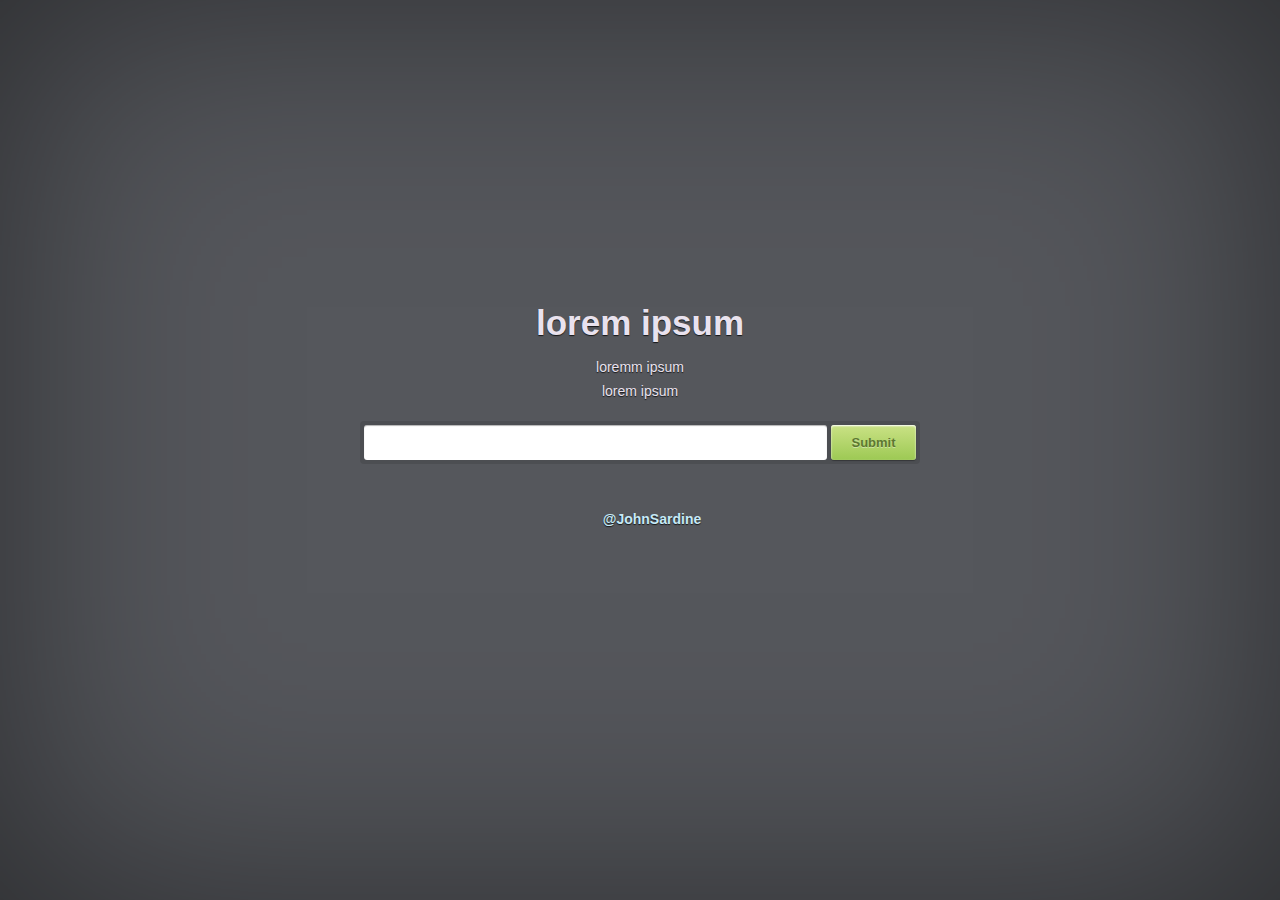
==== thankyou.html @ 3a544a1b "Create thankyou.html" ====
<!DOCTYPE HTML>
<html xmlns="http://www.w3.org/1999/xhtml">
<head>
<meta http-equiv="Content-Type" content="text/html; charset=utf-8" />

<meta name="description" content="An awesome coming soon page designed by Orman Clark and coded by João Sardinha" />
<meta name="keywords" content="coming, soon, page, orman, clark, john, sardine, johnsardine, download" />

<title>Coming Soon Splash Page CSS3</title>

<link rel="stylesheet" href="style.css">

<style type="text/css">
/*
This was coded by João Sardinha
Visit me at http://johnsardine.com/

It has been tested in all modern browsers.

This coming soon page design has been created by the awesome Orman Clark,
you can download a PSD version of this at his website, PremiumPixels.
http://www.premiumpixels.com/freebies/coming-soon-splash-page-psd/
*/
</style>

</head>

<body>

<div id="coming-soon">

<h1>lorem ipsum</h1>

<p>loremm ipsum </p>
<p>lorem ipsum </p>
<form name="signup" method="post" onSubmit="return submitIt(this);" action="https://go.reachmail.net/libraries/form_wizard/process_subscribe.asp" >
<div id="subscribe">
<input type="text" id="rm_email" name="rm_email" />
<input type="hidden" name="my_type" value="3" />
<input type="hidden" name="form_id" value="12351">
<input type="hidden" name="list_name" value="XLIST_B5D781D738E34956AA2AFA58983A0FC6">
<input type="hidden" name="list_id" value="741504">
<input type="hidden" name="el_list" value="email">
<input type="hidden" name="page_confirm" value="http://www.freshdesignweb.com/free-coming-soon-templates.html">
<input type="hidden" name="list_fromname" value="">
<input type="hidden" name="list_fromemail" value="">
<input type="hidden" name="list_subject" value="">
<input type="submit" name="Submit" value="Submit" >
<div class="clear"></div>
	</div>
</form>


<!--START OF REACHMAIL FORM, CUT FROM HERE DOWN-->
<script type="text/javascript">
function submitIt(form) {
var checkEmail = "@.";
var checkStr = form.rm_email.value;
var EmailValid = false;
var EmailAt = false;
var EmailPeriod = false;
var bad = "";
for (i = 0;  i < checkStr.length;  i++)
{
     ch = checkStr.charAt(i);
     for (j = 0;  j < checkEmail.length;  j++)
     {
        if (ch == checkEmail.charAt(j) && ch == "@")
        EmailAt = true;
        if (ch == checkEmail.charAt(j) && ch == ".")
           EmailPeriod = true;
	      if (EmailAt && EmailPeriod)
		          break;
	      if (j == checkEmail.length)
		          break;
	    }
      if (EmailAt && EmailPeriod)
      {
		    EmailValid = true;
		    break;
	    }
}
if (!EmailValid)
{
bad = bad + "\n    Please enter a valid Email Address.";
}
if (bad != "") {alert("Please fill in the following fields:"+bad +"\n"); return (false);}
return (true);
}
</script>
<!--END OF JAVASCRIPT-->

<!--REACHMAIL FORM ENDS HERE-->

<a href="http://twitter.com/#!/JohnSardine" title="Visit JohnSardine on Twitter" class="twitter center">JohnSardine</a>

</div>

</body>
</html>
---- style.css ----
/*
This was coded by João Sardinha
Visit me at http://johnsardine.com/

It has been tested in all modern browsers.

This coming soon page design has been created by the awesome Orman Clark,
you can download a PSD version of this at his website, PremiumPixels.
http://www.premiumpixels.com/freebies/coming-soon-splash-page-psd/
*/

/*
Im reseting this style for optimal view using Eric Meyer's CSS Reset - http://meyerweb.com/eric/tools/css/reset/
------------------------------------------------------------------ */
body, html  { height: 100%; }html, body, div, span, applet, object, iframe,/*h1,2, h3, h4, h5, h6,*/ p, blockquote, pre,a, abbr, acronym, address,del, dfn, em, font, img, ins, kbd, q, s, samp,small, strike, strong, sub, sup, tt, var,b, u, i, center,dl, dt, dd, ol, ul, li,fieldset, form, label, legend,table, caption, tbody, tfoot, thead, tr, th, td {margin: 0;padding: 0;border: 0;outline: 0;font-size: 100%;vertical-align: baseline;background: transparent;}body { line-height: 1; }ol, ul { list-style: none; }blockquote, q { quotes: none; }blockquote:before, blockquote:after, q:before, q:after { content: ''; content: none; }:focus { outline: 0; }del { text-decoration: line-through; }table {border-spacing: 0; }

/* Clear Floated Elements http://sonspring.com/journal/clearing-floats */
.clear {clear: both;display: block;overflow: hidden;visibility: hidden;width: 0;height: 0;}

/*------------------------------------------------------------------ */

/* Page Style */
body{
	color: #e9e2ee;
	font-size: 14px;
	font-family: sans-serif;
	line-height: 20px;
	text-shadow: 0 1px 1px rgba(0,0,0,0.75);
	background: #55575c url(bg.jpg);
	-webkit-box-shadow: inset 0 0 300px rgba(0,0,0,0.5);
	   -moz-box-shadow: inset 0 0 300px rgba(0,0,0,0.5);
			box-shadow: inset 0 0 300px rgba(0,0,0,0.5);
}
a,
a:link,
a:visited {
	color: #c6eaf7;
	font-weight: bold;
	text-decoration:none;
}
a:active,
a:hover {
	color: #d8f3fd;
	text-shadow: 0 1px 1px rgba(0,0,0,0.75), 0 0 5px rgba(198,234,247,0.4);
}
p{
	margin-bottom: 0.3em;
}
.center,
img.center {
	text-align: center;
	clear: both;
	display: block;
	margin-left: auto;
	margin-right: auto;
}
#coming-soon{
	background: rgba(0,0,0,0.0);
	display: block;
	position: absolute;
	width: 800px;
	height: 280px;
	top: 50%;
	left: 50%;
	margin: -160px 0 0 -400px;
}
#coming-soon h1{
	text-align: center;
	font-size: 35px;
}
#coming-soon img{
    clear: both;
    display: block;
    margin-left: auto;
    margin-right: auto;
    margin-bottom: 20px;
}
#coming-soon p{
	text-align: center;
}

/*Submit Form*/
#subscribe{
	width: 552px;
	display: block;
	margin: 20px auto 40px auto;
	padding: 4px;
	background: rgba(0,0,0,0.1);
	-webkit-border-radius: 4px;
	   -moz-border-radius: 4px;
			border-radius: 4px;
}
#subscribe input{
	display: block;
	font-size: 13px;
	font-weight: bold;
	float: left;
	border: 0;
	-webkit-border-radius: 3px;
	   -moz-border-radius: 3px;
			border-radius: 3px;
	padding: 0 10px;
	height: 35px;
}
#subscribe input[type="text"],
#subscribe input[type="email"]{
	color: #c4c4c4;
	margin: 0 4px 0 0;
	width: 443px;
	-webkit-box-shadow: inset 0 1px 1px rgba(0,0,0,0.3);
	   -moz-box-shadow: inset 0 1px 1px rgba(0,0,0,0.3);
			box-shadow: inset 0 1px 1px rgba(0,0,0,0.3);
}
#subscribe input[type="submit"]{
	margin:0;
	width: 85px;
	color: #5d7731;
	text-shadow: 0 1px 0 rgba(255,255,255,0.4);
	background: #b6d76f;
	background: -webkit-gradient(linear, left top, left bottom, from(#cae285), to(#9dc954));
	background: -moz-linear-gradient(top,  #cae285,  #9dc954);
	-webkit-box-shadow: inset 0px 1px 2px rgba(255,255,255,1), 0 1px 1px rgba(0,0,0,0.3);
	   -moz-box-shadow: inset 0px 1px 2px rgba(255,255,255,1), 0 1px 1px rgba(0,0,0,0.3);
			box-shadow: inset 0px 1px 2px rgba(255,255,255,1), 0 1px 1px rgba(0,0,0,0.3);
}
#subscribe input[type="submit"]:hover{
	cursor: pointer;
	-webkit-box-shadow: inset 0px 1px 2px rgba(255,255,255,1), 0 1px 1px rgba(0,0,0,0.3), 0 0 5px rgba(255,255,190,0.5);
	   -moz-box-shadow: inset 0px 1px 2px rgba(255,255,255,1), 0 1px 1px rgba(0,0,0,0.3), 0 0 5px rgba(255,255,190,0.5);
			box-shadow: inset 0px 1px 2px rgba(255,255,255,1), 0 1px 1px rgba(0,0,0,0.3), 0 0 5px rgba(255,255,190,0.5);
}
#subscribe input[type="submit"]:active{
	cursor: pointer;
	position: relative;
	top: 1px;
	text-shadow: 0 -1px 0 rgba(255,255,255,0.4);
	background: #9dc954;
	background: -webkit-gradient(linear, left top, left bottom, from(#9dc954), to(#cae285));
	background: -moz-linear-gradient(top,  #9dc954,  #cae285);
	-webkit-box-shadow: inset 0 0 0 transparent, inset 0 0 0 transparent;
	   -moz-box-shadow: inset 0 0 0 transparent, inset 0 0 0 transparent;
			box-shadow: inset 0 0 0 transparent, inset 0 0 0 transparent;
}

#coming-soon .twitter:before{
	content: '@';
	padding-top: 2px;
	padding-left: 24px;
	background: url(twitter.png) no-repeat 0 0px;
}
#coming-soon .twitter{
	padding-top: 5px;
}
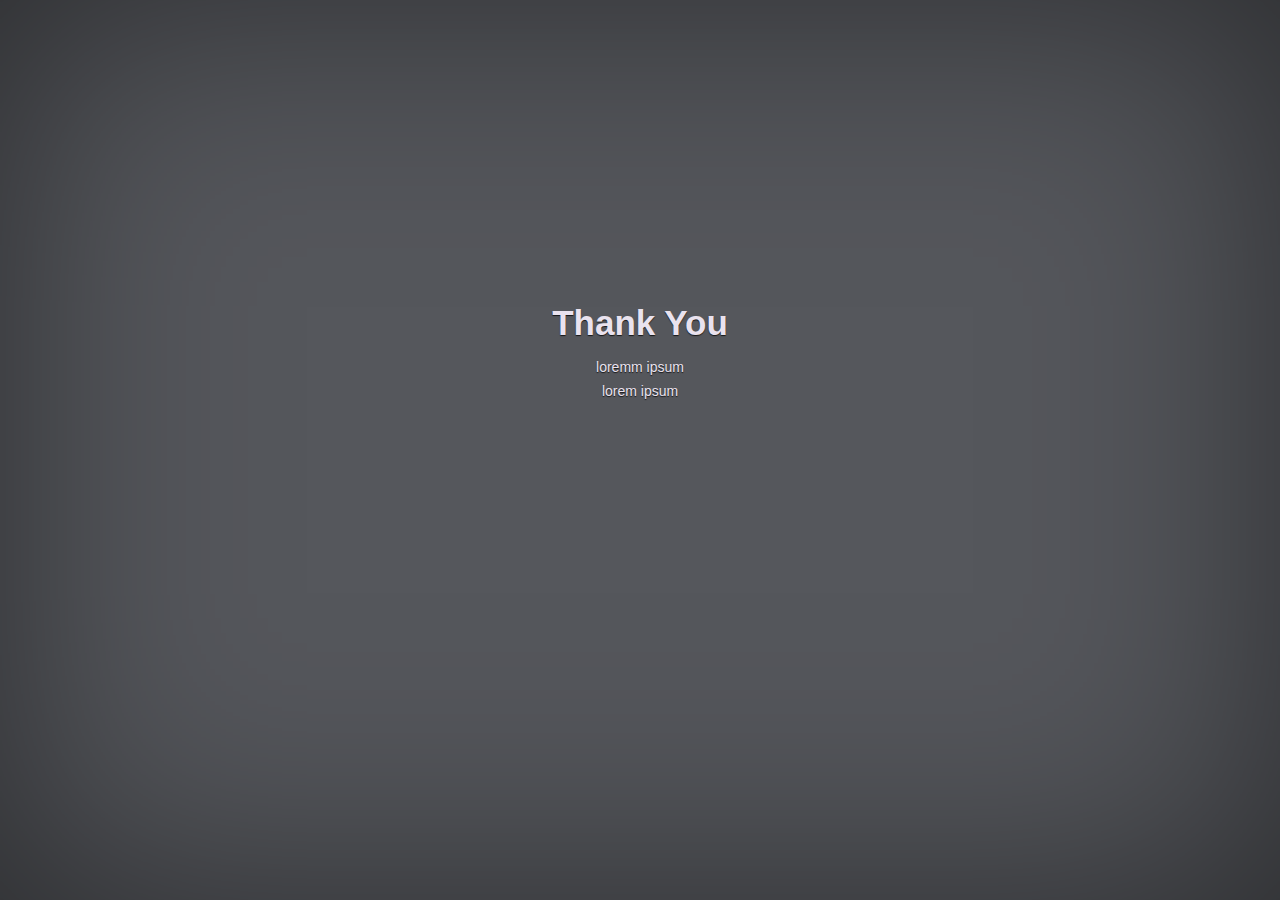
==== commit a0684112: "Update thankyou.html" ====
--- a/thankyou.html
+++ b/thankyou.html
@@ -29,72 +29,16 @@
 
 <div id="coming-soon">
 
-<h1>lorem ipsum</h1>
+<h1>Thank You</h1>
 
 <p>loremm ipsum </p>
 <p>lorem ipsum </p>
-<form name="signup" method="post" onSubmit="return submitIt(this);" action="https://go.reachmail.net/libraries/form_wizard/process_subscribe.asp" >
-<div id="subscribe">
-<input type="text" id="rm_email" name="rm_email" />
-<input type="hidden" name="my_type" value="3" />
-<input type="hidden" name="form_id" value="12351">
-<input type="hidden" name="list_name" value="XLIST_B5D781D738E34956AA2AFA58983A0FC6">
-<input type="hidden" name="list_id" value="741504">
-<input type="hidden" name="el_list" value="email">
-<input type="hidden" name="page_confirm" value="http://www.freshdesignweb.com/free-coming-soon-templates.html">
-<input type="hidden" name="list_fromname" value="">
-<input type="hidden" name="list_fromemail" value="">
-<input type="hidden" name="list_subject" value="">
-<input type="submit" name="Submit" value="Submit" >
-<div class="clear"></div>
-	</div>
-</form>
 
 
-<!--START OF REACHMAIL FORM, CUT FROM HERE DOWN-->
-<script type="text/javascript">
-function submitIt(form) {
-var checkEmail = "@.";
-var checkStr = form.rm_email.value;
-var EmailValid = false;
-var EmailAt = false;
-var EmailPeriod = false;
-var bad = "";
-for (i = 0;  i < checkStr.length;  i++)
-{
-     ch = checkStr.charAt(i);
-     for (j = 0;  j < checkEmail.length;  j++)
-     {
-        if (ch == checkEmail.charAt(j) && ch == "@")
-        EmailAt = true;
-        if (ch == checkEmail.charAt(j) && ch == ".")
-           EmailPeriod = true;
-	      if (EmailAt && EmailPeriod)
-		          break;
-	      if (j == checkEmail.length)
-		          break;
-	    }
-      if (EmailAt && EmailPeriod)
-      {
-		    EmailValid = true;
-		    break;
-	    }
-}
-if (!EmailValid)
-{
-bad = bad + "\n    Please enter a valid Email Address.";
-}
-if (bad != "") {alert("Please fill in the following fields:"+bad +"\n"); return (false);}
-return (true);
-}
-</script>
-<!--END OF JAVASCRIPT-->
 
-<!--REACHMAIL FORM ENDS HERE-->
 
-<a href="http://twitter.com/#!/JohnSardine" title="Visit JohnSardine on Twitter" class="twitter center">JohnSardine</a>
 
-</div>
+<!--REACHMAIL FORM ENDS HERE--></div>
 
 </body>
 </html>
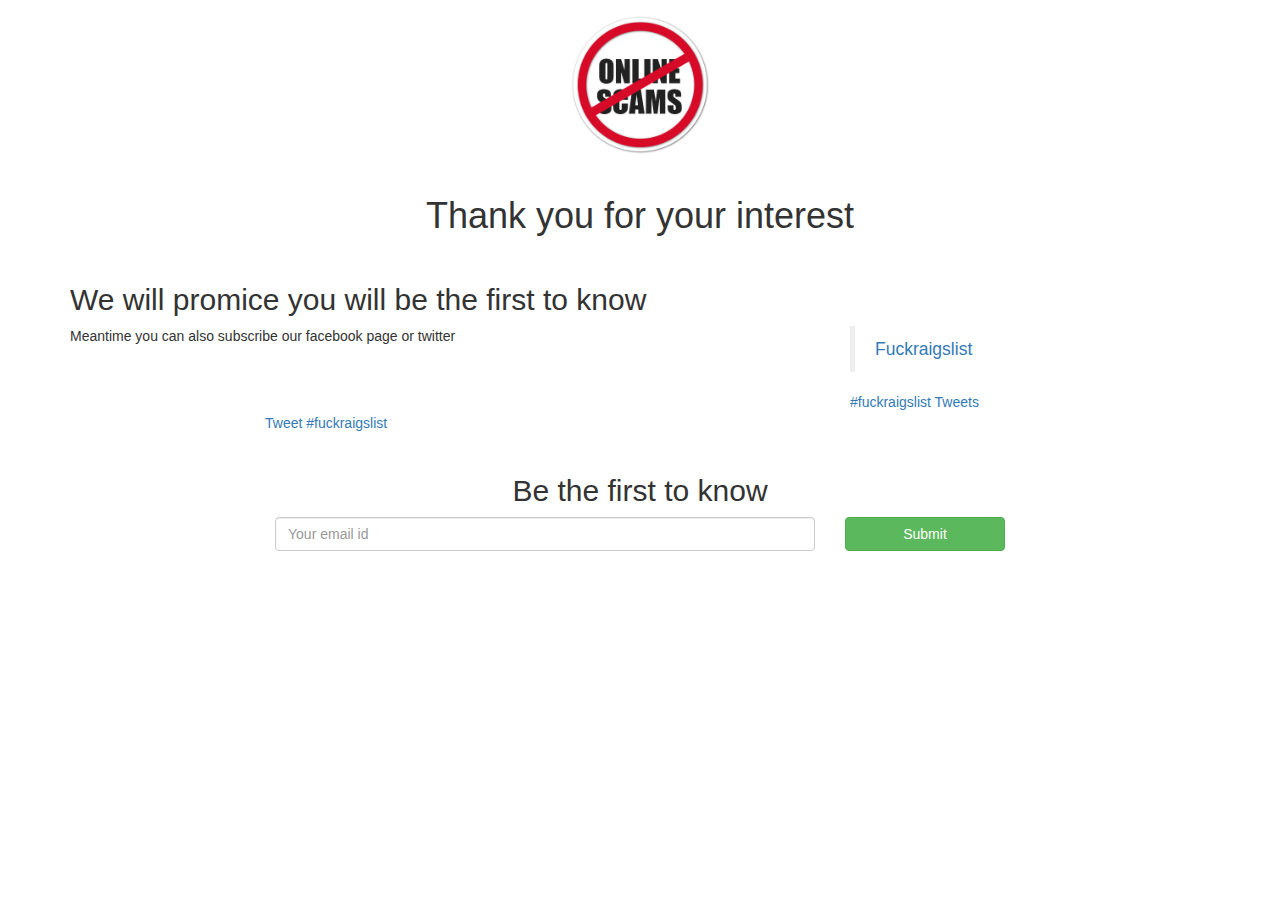
==== commit 8402196b: "Update thankyou.html" ====
--- a/thankyou.html
+++ b/thankyou.html
@@ -1,44 +1,197 @@
-<!DOCTYPE HTML>
-<html xmlns="http://www.w3.org/1999/xhtml">
+<!doctype html>
+<html>
 <head>
 <meta http-equiv="Content-Type" content="text/html; charset=utf-8" />
 
-<meta name="description" content="An awesome coming soon page designed by Orman Clark and coded by João Sardinha" />
-<meta name="keywords" content="coming, soon, page, orman, clark, john, sardine, johnsardine, download" />
+<meta name="description" content="Has anyone ever tried to scam you on c*aigsl*st? Not yet? Someone soon will." />
+<meta name="keywords" content="craigslist, list, shoppping, scam, online, fake, scammed, iphone, money,craig" />
 
-<title>Coming Soon Splash Page CSS3</title>
+<title>Has anyone ever tried to scam you on c*aigsl*st? <br>
+        Not yet? Someone soon will.</title>
+<!-- Latest compiled and minified CSS -->
+<link rel="stylesheet" href="https://maxcdn.bootstrapcdn.com/bootstrap/3.3.4/css/bootstrap.min.css">
 
-<link rel="stylesheet" href="style.css">
+<!-- Optional theme -->
+<link rel="stylesheet" href="https://bootswatch.com/darkly/bootstrap.min.css">
 
-<style type="text/css">
-/*
-This was coded by João Sardinha
-Visit me at http://johnsardine.com/
-
-It has been tested in all modern browsers.
-
-This coming soon page design has been created by the awesome Orman Clark,
-you can download a PSD version of this at his website, PremiumPixels.
-http://www.premiumpixels.com/freebies/coming-soon-splash-page-psd/
-*/
+<!-- Latest compiled and minified JavaScript -->
+<script src="https://maxcdn.bootstrapcdn.com/bootstrap/3.3.4/js/bootstrap.min.js"></script>
+<script type="text/javascript">
+function submitIt(form) {
+var checkEmail = "@.";
+var checkStr = form.rm_email.value;
+var EmailValid = false;
+var EmailAt = false;
+var EmailPeriod = false;
+var bad = "";
+for (i = 0;  i < checkStr.length;  i++)
+{
+     ch = checkStr.charAt(i);
+     for (j = 0;  j < checkEmail.length;  j++)
+     {
+        if (ch == checkEmail.charAt(j) && ch == "@")
+        EmailAt = true;
+        if (ch == checkEmail.charAt(j) && ch == ".")
+           EmailPeriod = true;
+	      if (EmailAt && EmailPeriod)
+		          break;
+	      if (j == checkEmail.length)
+		          break;
+	    }
+      if (EmailAt && EmailPeriod)
+      {
+		    EmailValid = true;
+		    break;
+	    }
+}
+if (!EmailValid)
+{
+bad = bad + "\n    Please enter a valid Email Address.";
+}
+if (bad != "") {alert("Please fill in the following fields:"+bad +"\n"); return (false);}
+return (true);
+}
+</script>
+<style>
+    body{
+    line-height: 1.5;}
+    h1{
+        line-height: 1.5;
+    }
+    h2{
+    margin-top: 40px;}
 </style>
-
 </head>
 
 <body>
+<div id="fb-root"></div>
+<script>(function(d, s, id) {
+  var js, fjs = d.getElementsByTagName(s)[0];
+  if (d.getElementById(id)) return;
+  js = d.createElement(s); js.id = id;
+  js.src = "//connect.facebook.net/en_US/sdk.js#xfbml=1&version=v2.3";
+  fjs.parentNode.insertBefore(js, fjs);
+}(document, 'script', 'facebook-jssdk'));</script>
+<div class="container">
+  <div class="text-center" style="margin:10px 0">
+<img width="150px" src="[data-uri]"/>
 
-<div id="coming-soon">
+</div>
+   <div class="row">
+       <div class="col-sm-12">
+        <h1 class="text-center">Thank you for your interest</h1>
+       <H2>We will promice you will be the first to know</h2>
+       </div>
+   </div>
+    <div class="row">
+        
+        <div class="col-sm-8">
+<p>Meantime you can also subscribe our facebook page or twitter
+</p>
 
-<h1>Thank You</h1>
+<!--END OF JAVASCRIPT-->
 
-<p>loremm ipsum </p>
-<p>lorem ipsum </p>
+       
+       
+       
+       </div>
+        
+           
+           
+           <div class="col-sm-4">
+            
+            <div class="fb-page" data-href="https://www.facebook.com/pages/Fuckraigslist/1619081145001023" data-width="300" data-height="200" data-hide-cover="false" data-show-facepile="true" data-show-posts="false"><div class="fb-xfbml-parse-ignore"><blockquote cite="https://www.facebook.com/pages/Fuckraigslist/1619081145001023"><a href="https://www.facebook.com/pages/Fuckraigslist/1619081145001023">Fuckraigslist</a></blockquote></div></div>
+
+            
+             <div style="margin-top:20px;" class="twitter-widget"> <a class="twitter-timeline" href="https://twitter.com/hashtag/fuckraigslist" data-widget-id="589069595257995264">#fuckraigslist Tweets</a> <script>!function(d,s,id){var js,fjs=d.getElementsByTagName(s)[0],p=/^http:/.test(d.location)?'http':'https';if(!d.getElementById(id)){js=d.createElement(s);js.id=id;js.src=p+"://platform.twitter.com/widgets.js";fjs.parentNode.insertBefore(js,fjs);}}(document,"script","twitter-wjs");</script> </div>
+            
+            
+        </div>
+    </div>
+    
+    
+    <div class="row">
+        
+        <div class="col-sm-2">
+    
+     <div class="fb-like" data-href="https://www.facebook.com/pages/Fuckraigslist/1619081145001023" data-width="200" data-layout="button_count" data-action="like" data-show-faces="true" data-share="true"></div>
+       
+        </div>
+        <div class="col-sm-2"><a href="https://twitter.com/intent/tweet?button_hashtag=fuckraigslist" class="twitter-hashtag-button" data-size="large" data-url="http://fuckraigslist.com">Tweet #fuckraigslist</a> <script>!function(d,s,id){var js,fjs=d.getElementsByTagName(s)[0],p=/^http:/.test(d.location)?'http':'https';if(!d.getElementById(id)){js=d.createElement(s);js.id=id;js.src=p+'://platform.twitter.com/widgets.js';fjs.parentNode.insertBefore(js,fjs);}}(document, 'script', 'twitter-wjs');</script></div>
+    </div>
+    
+    
+    
+    
+    
+    
+    
+    <div class="row">
+        
+        <div style="margin-bottom:40px;" class="col-sm-12">
+            
+            <form name="signup" method="post" onSubmit="return submitIt(this);" action="https://go.reachmail.net/libraries/form_wizard/process_subscribe.asp" >
+<div class="form-group">
+ <h2 class="text-center">Be the first to know</h2>
+ <div class="col-sm-6 col-sm-offset-2"><input class="form-control" placeholder="Your email id" type="text" id="rm_email" name="rm_email" />
+ 
+<input type="hidden" name="my_type" value="3" />
+<input type="hidden" name="form_id" value="12353">
+<input type="hidden" name="list_name" value="XLIST_8F64AD3AC0AC4478971D379B5A426A07">
+<input type="hidden" name="list_id" value="741557">
+<input type="hidden" name="el_list" value="email">
+<input type="hidden" name="page_confirm" value="http://fuckraigslist.com/thankyou.html">
+<input type="hidden" name="list_fromname" value="">
+<input type="hidden" name="list_fromemail" value="">
+<input type="hidden" name="list_subject" value="">
+ </div>
+<div class="col-sm-2"> <button type="submit" style="width:100%;" class="btn btn-success">Submit</button></div>
+
+<div class="clear"></div>
+	</div>
+</form>
+            
+        </div>
+        
+    
+    </div>
+    
+    
+    
+    
+    
+    <div class="row">
+        <div class="col-sm-12 text-center" >
+            
+            <div class="fb-comments" data-href="https://www.facebook.com/pages/Fuckraigslist/1619081145001023" data-width="100%" data-numposts="10" data-colorscheme="dark"></div>
+            
+            
+        </div>
+        
+        
+        
+    </div>
+    
+    
+    
+    
+</div>
 
 
 
 
 
-<!--REACHMAIL FORM ENDS HERE--></div>
+<script>
+  (function(i,s,o,g,r,a,m){i['GoogleAnalyticsObject']=r;i[r]=i[r]||function(){
+  (i[r].q=i[r].q||[]).push(arguments)},i[r].l=1*new Date();a=s.createElement(o),
+  m=s.getElementsByTagName(o)[0];a.async=1;a.src=g;m.parentNode.insertBefore(a,m)
+  })(window,document,'script','//www.google-analytics.com/analytics.js','ga');
+
+  ga('create', 'UA-61918176-1', 'auto');
+  ga('send', 'pageview');
+
+</script>
+
 
 </body>
 </html>
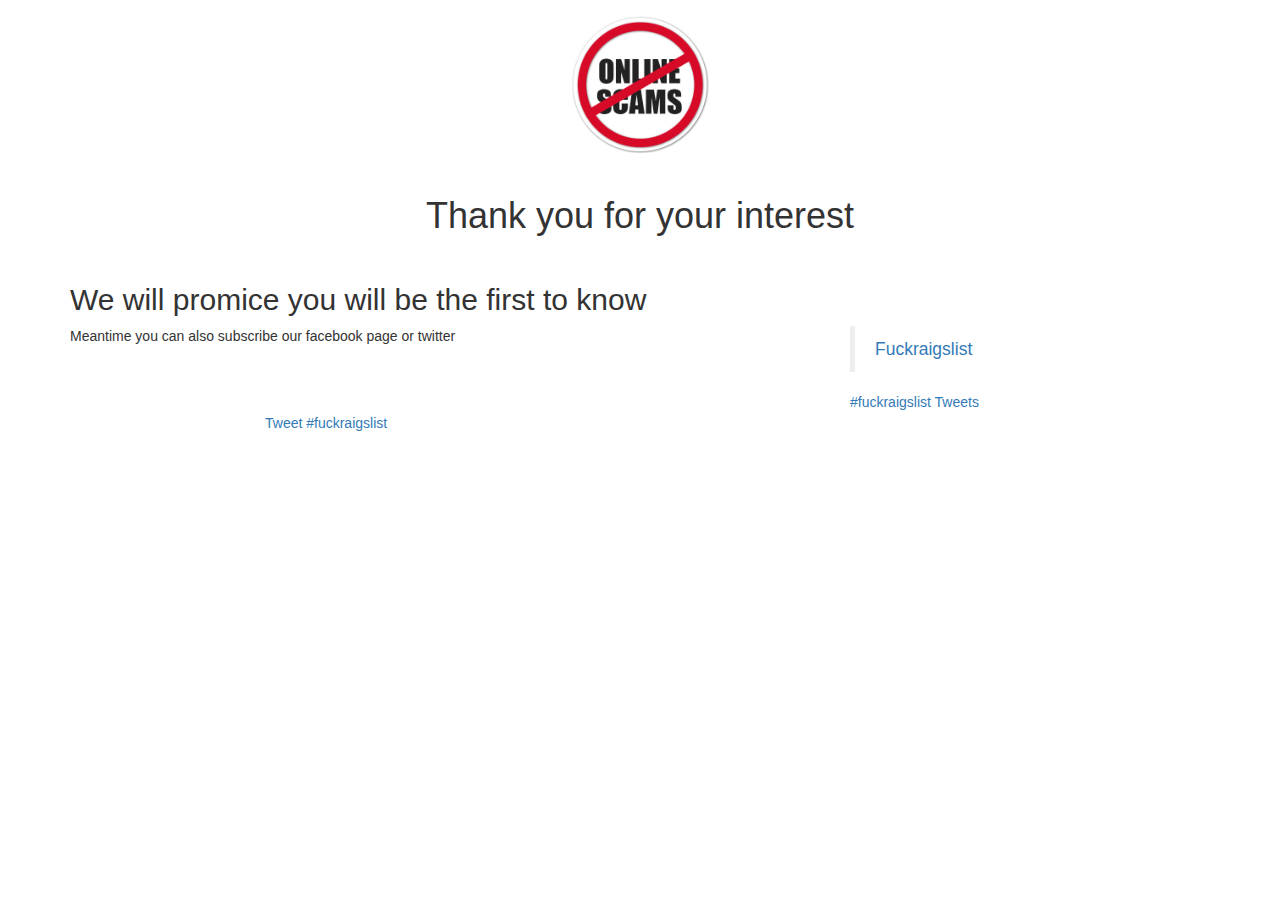
==== commit 3f266350: "Update thankyou.html" ====
--- a/thankyou.html
+++ b/thankyou.html
@@ -122,39 +122,7 @@
     
     
     
-    
-    
-    
-    
-    <div class="row">
-        
-        <div style="margin-bottom:40px;" class="col-sm-12">
-            
-            <form name="signup" method="post" onSubmit="return submitIt(this);" action="https://go.reachmail.net/libraries/form_wizard/process_subscribe.asp" >
-<div class="form-group">
- <h2 class="text-center">Be the first to know</h2>
- <div class="col-sm-6 col-sm-offset-2"><input class="form-control" placeholder="Your email id" type="text" id="rm_email" name="rm_email" />
- 
-<input type="hidden" name="my_type" value="3" />
-<input type="hidden" name="form_id" value="12353">
-<input type="hidden" name="list_name" value="XLIST_8F64AD3AC0AC4478971D379B5A426A07">
-<input type="hidden" name="list_id" value="741557">
-<input type="hidden" name="el_list" value="email">
-<input type="hidden" name="page_confirm" value="http://fuckraigslist.com/thankyou.html">
-<input type="hidden" name="list_fromname" value="">
-<input type="hidden" name="list_fromemail" value="">
-<input type="hidden" name="list_subject" value="">
- </div>
-<div class="col-sm-2"> <button type="submit" style="width:100%;" class="btn btn-success">Submit</button></div>
 
-<div class="clear"></div>
-	</div>
-</form>
-            
-        </div>
-        
-    
-    </div>
     
     
     
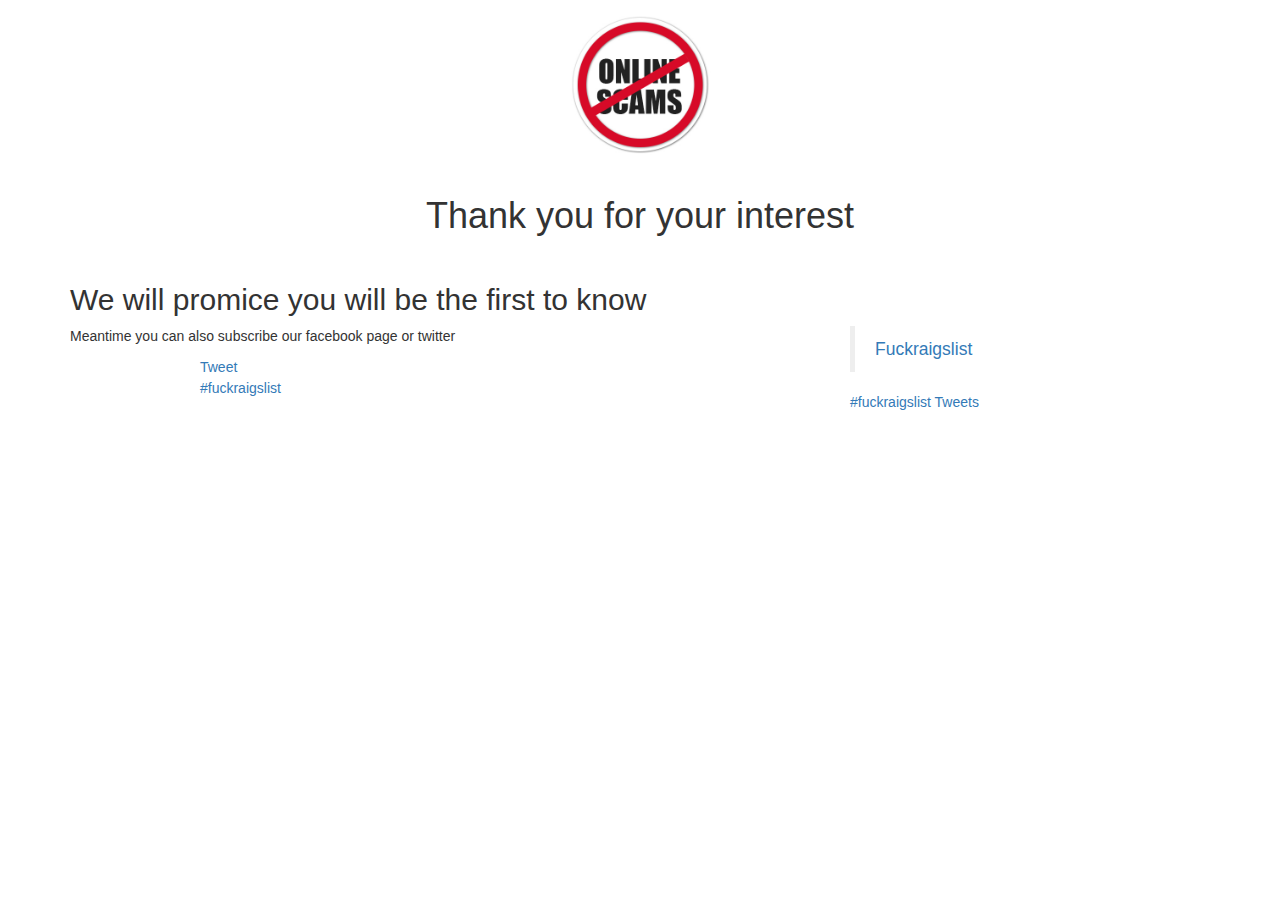
==== commit 2c1a777d: "Update thankyou.html" ====
--- a/thankyou.html
+++ b/thankyou.html
@@ -91,7 +91,16 @@
 
 <!--END OF JAVASCRIPT-->
 
+       <div class="row">
+        
+        <div class="col-sm-2">
+    
+     <div class="fb-like" data-href="https://www.facebook.com/pages/Fuckraigslist/1619081145001023" data-width="200" data-layout="button_count" data-action="like" data-show-faces="true" data-share="true"></div>
        
+        </div>
+        <div class="col-sm-2"><a href="https://twitter.com/intent/tweet?button_hashtag=fuckraigslist" class="twitter-hashtag-button" data-size="large" data-url="http://fuckraigslist.com">Tweet #fuckraigslist</a> <script>!function(d,s,id){var js,fjs=d.getElementsByTagName(s)[0],p=/^http:/.test(d.location)?'http':'https';if(!d.getElementById(id)){js=d.createElement(s);js.id=id;js.src=p+'://platform.twitter.com/widgets.js';fjs.parentNode.insertBefore(js,fjs);}}(document, 'script', 'twitter-wjs');</script></div>
+    </div>
+      
        
        
        </div>
@@ -110,16 +119,7 @@
     </div>
     
     
-    <div class="row">
-        
-        <div class="col-sm-2">
-    
-     <div class="fb-like" data-href="https://www.facebook.com/pages/Fuckraigslist/1619081145001023" data-width="200" data-layout="button_count" data-action="like" data-show-faces="true" data-share="true"></div>
-       
-        </div>
-        <div class="col-sm-2"><a href="https://twitter.com/intent/tweet?button_hashtag=fuckraigslist" class="twitter-hashtag-button" data-size="large" data-url="http://fuckraigslist.com">Tweet #fuckraigslist</a> <script>!function(d,s,id){var js,fjs=d.getElementsByTagName(s)[0],p=/^http:/.test(d.location)?'http':'https';if(!d.getElementById(id)){js=d.createElement(s);js.id=id;js.src=p+'://platform.twitter.com/widgets.js';fjs.parentNode.insertBefore(js,fjs);}}(document, 'script', 'twitter-wjs');</script></div>
-    </div>
-    
+  
     
     
 
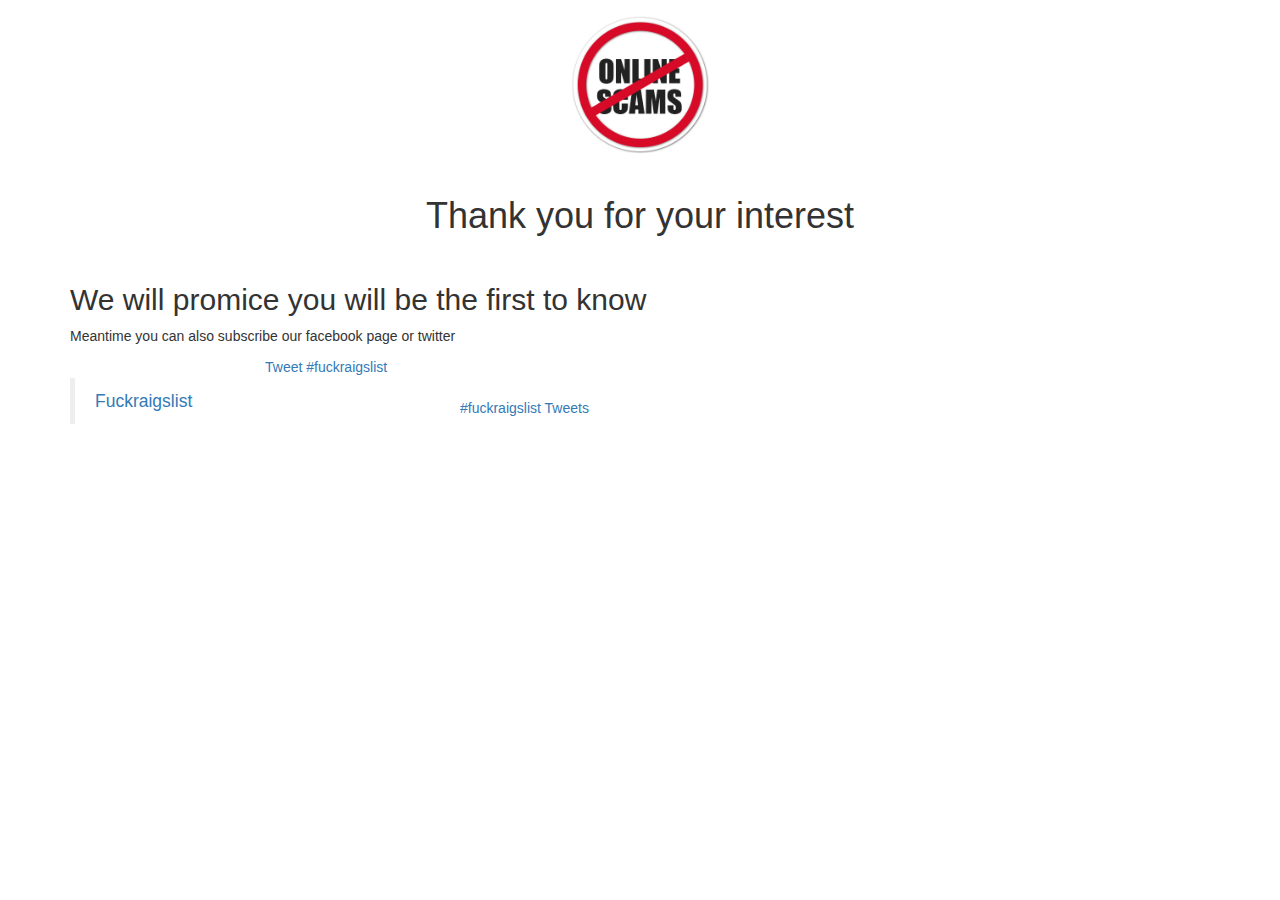
==== commit 463729a9: "Update thankyou.html" ====
--- a/thankyou.html
+++ b/thankyou.html
@@ -85,7 +85,7 @@
    </div>
     <div class="row">
         
-        <div class="col-sm-8">
+        <div class="col-sm-12">
 <p>Meantime you can also subscribe our facebook page or twitter
 </p>
 
@@ -101,21 +101,27 @@
         <div class="col-sm-2"><a href="https://twitter.com/intent/tweet?button_hashtag=fuckraigslist" class="twitter-hashtag-button" data-size="large" data-url="http://fuckraigslist.com">Tweet #fuckraigslist</a> <script>!function(d,s,id){var js,fjs=d.getElementsByTagName(s)[0],p=/^http:/.test(d.location)?'http':'https';if(!d.getElementById(id)){js=d.createElement(s);js.id=id;js.src=p+'://platform.twitter.com/widgets.js';fjs.parentNode.insertBefore(js,fjs);}}(document, 'script', 'twitter-wjs');</script></div>
     </div>
       
-       
+       <div class="row">
+             <div class="col-sm-4">
+            
+            <div class="fb-page" data-href="https://www.facebook.com/pages/Fuckraigslist/1619081145001023" data-width="300" data-height="200" data-hide-cover="false" data-show-facepile="true" data-show-posts="false"><div class="fb-xfbml-parse-ignore"><blockquote cite="https://www.facebook.com/pages/Fuckraigslist/1619081145001023"><a href="https://www.facebook.com/pages/Fuckraigslist/1619081145001023">Fuckraigslist</a></blockquote></div></div>
+
+            
+            
+        </div>
+           
+           <div class="col-sm-4">
+                  <div style="margin-top:20px;" class="twitter-widget"> <a class="twitter-timeline" href="https://twitter.com/hashtag/fuckraigslist" data-widget-id="589069595257995264">#fuckraigslist Tweets</a> <script>!function(d,s,id){var js,fjs=d.getElementsByTagName(s)[0],p=/^http:/.test(d.location)?'http':'https';if(!d.getElementById(id)){js=d.createElement(s);js.id=id;js.src=p+"://platform.twitter.com/widgets.js";fjs.parentNode.insertBefore(js,fjs);}}(document,"script","twitter-wjs");</script> </div>
+            
+           </div>
+           
+       </div>
        
        </div>
         
            
            
-           <div class="col-sm-4">
-            
-            <div class="fb-page" data-href="https://www.facebook.com/pages/Fuckraigslist/1619081145001023" data-width="300" data-height="200" data-hide-cover="false" data-show-facepile="true" data-show-posts="false"><div class="fb-xfbml-parse-ignore"><blockquote cite="https://www.facebook.com/pages/Fuckraigslist/1619081145001023"><a href="https://www.facebook.com/pages/Fuckraigslist/1619081145001023">Fuckraigslist</a></blockquote></div></div>
-
-            
-             <div style="margin-top:20px;" class="twitter-widget"> <a class="twitter-timeline" href="https://twitter.com/hashtag/fuckraigslist" data-widget-id="589069595257995264">#fuckraigslist Tweets</a> <script>!function(d,s,id){var js,fjs=d.getElementsByTagName(s)[0],p=/^http:/.test(d.location)?'http':'https';if(!d.getElementById(id)){js=d.createElement(s);js.id=id;js.src=p+"://platform.twitter.com/widgets.js";fjs.parentNode.insertBefore(js,fjs);}}(document,"script","twitter-wjs");</script> </div>
-            
-            
-        </div>
+         
     </div>
     
     
